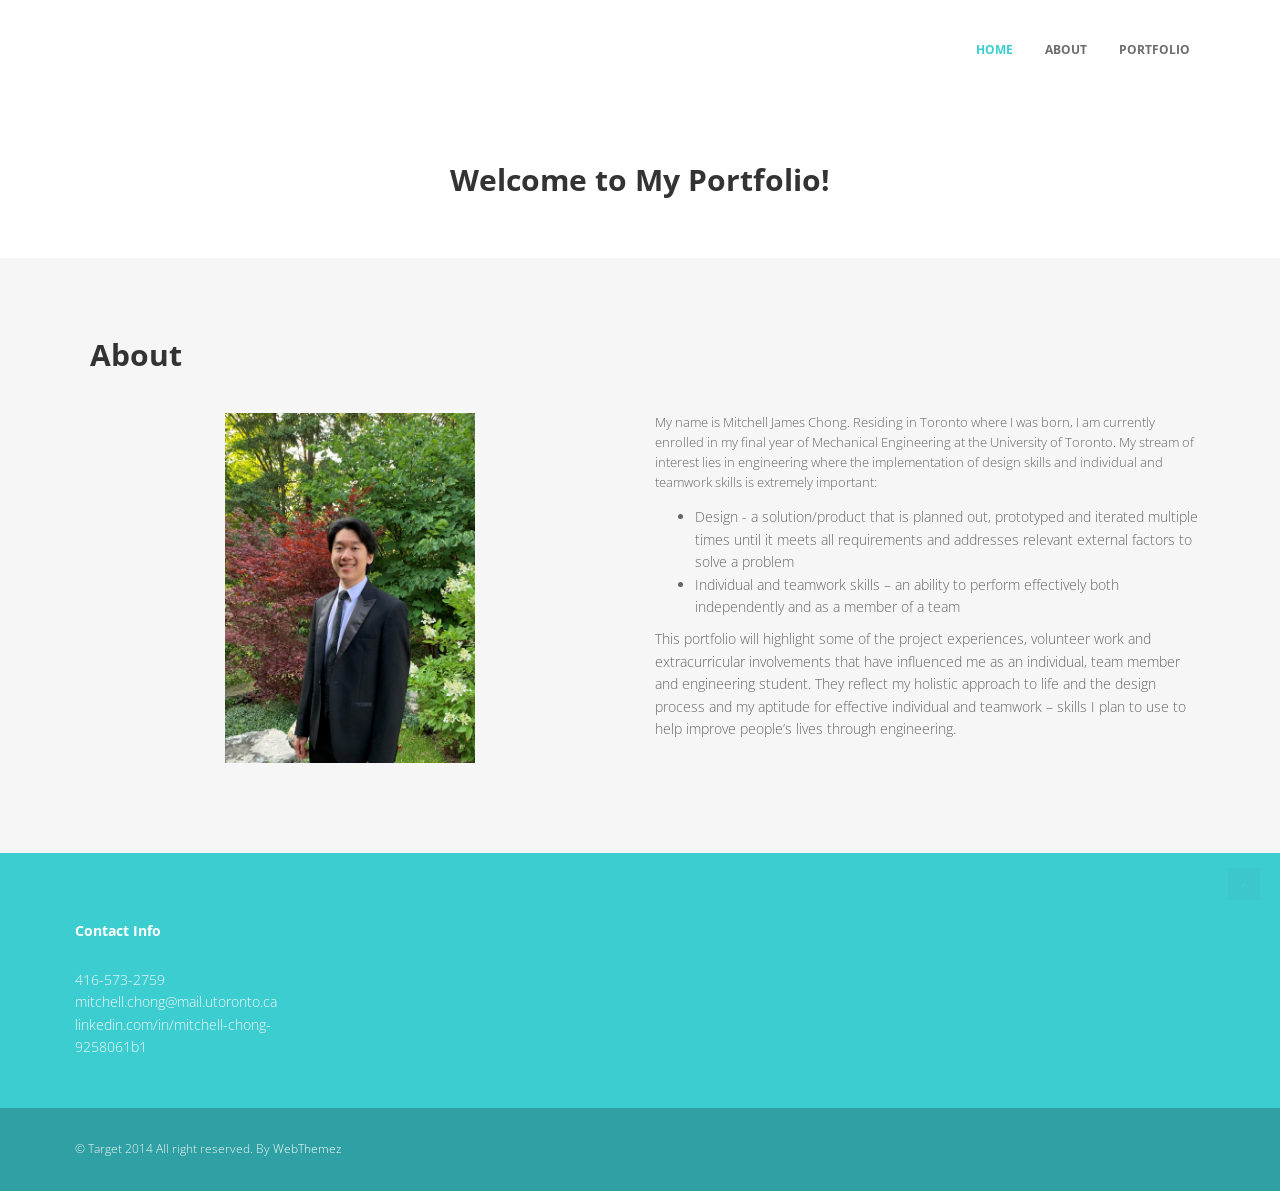
==== index.html @ 169c48dc "Update index.html" ====
<!DOCTYPE html>
<html lang="en">
<head>
<meta charset="utf-8">
<title> Engineering Portfolio | Mitchell Chong</title>
<meta name="viewport" content="width=device-width, initial-scale=1.0" />
<meta name="description" content="" />
<meta name="author" content="http://webthemez.com" />
<!-- css -->
<link href="css/bootstrap.min.css" rel="stylesheet" />
<link href="css/fancybox/jquery.fancybox.css" rel="stylesheet">
<link href="css/jcarousel.css" rel="stylesheet" />
<link href="css/flexslider.css" rel="stylesheet" />
<link href="js/owl-carousel/owl.carousel.css" rel="stylesheet">
<link href="css/style.css" rel="stylesheet" />
 
<!-- HTML5 shim, for IE6-8 support of HTML5 elements -->
<!--[if lt IE 9]>
      <script src="http://html5shim.googlecode.com/svn/trunk/html5.js"></script>
    <![endif]-->

</head>
<body>
<div id="wrapper">
	<!-- start header -->
		<header>
        <div class="navbar navbar-default navbar-static-top">
            <div class="container">
                <div class="navbar-header">
                    <button type="button" class="navbar-toggle" data-toggle="collapse" data-target=".navbar-collapse">
                        <span class="icon-bar"></span>
                        <span class="icon-bar"></span>
                        <span class="icon-bar"></span>
                    </button>
                </div>
                <div class="navbar-collapse collapse ">
                    <ul class="nav navbar-nav">
                        <li class="active"><a href="img/index.html">Home</a></li> 
						<li><a href="about.html">About</a></li>
                        <li><a href="portfolio.html">Portfolio</a></li>
                    </ul>
                </div>
            </div>
        </div>
	</header>
	<!-- end header -->
	<section id="featured">
 
	</section>
	<div class="content_white">
  <h2>Welcome to My Portfolio!</h2>
</div>

<div class="featured_content">

	<div class="container">
					
		<div class="about">
					<div class="col-md-12">	
						<h2>About</h2><br>
					</div>
							<div class="row"> 
							
									
								<div class="col-md-6">
										<center><img src="img/Portrait.jpg", alt="Portrait", style="width:250px;height:350px;"></center>
								</div>
									
								<div class="col-md-6">
									<div class="p-left">
										<p>
										My name is Mitchell James Chong. Residing in Toronto where I was born, I am currently enrolled in my final year of Mechanical Engineering at the University of Toronto.
										My stream of interest lies in engineering where the implementation of design skills and individual and teamwork skills is extremely important: 
										<ul>
											<li>Design - a solution/product that is planned out, prototyped and iterated multiple times until it meets all requirements and addresses relevant external factors to solve a problem </li>
											<li>Individual and teamwork skills – an ability to perform effectively both independently and as a member of a team</li>
										</ul> 
										This portfolio will highlight some of the project experiences, volunteer work and extracurricular involvements that have influenced me as an individual, team member and engineering student.
										They reflect my holistic approach to life and the design process and my aptitude for effective individual and teamwork – skills I plan to use to help improve people’s lives through engineering.
										</p>
									</div>
								</div>
							</div>
						
					  
						
		</div>
									
	</div>

	
</div>
	<footer>
	<div class="container">
		<div class="row">
			<div class="col-lg-3">
				<div class="widget">
					<p>
						<h5 class="widgetheading">Contact Info</h5>
						416-573-2759 <br>
						mitchell.chong@mail.utoronto.ca <br>
						linkedin.com/in/mitchell-chong-9258061b1 <br>
					</p>
				</div>
			</div>

		</div>
	</div>
	<div id="sub-footer">
		<div class="container">
			<div class="row">
				<div class="col-lg-6">
					<div class="copyright">
						<p>
							<span>&copy; Target 2014 All right reserved. By </span><a href="http://webthemez.com" target="_blank">WebThemez</a>
						</p>
					</div>
				</div>

			</div>
		</div>
	</div>
	</footer>
</div>
<a href="#" class="scrollup"><i class="fa fa-angle-up active"></i></a>
<!-- javascript
    ================================================== -->
<!-- Placed at the end of the document so the pages load faster -->
<script src="js/jquery.js"></script>
<script src="js/jquery.easing.1.3.js"></script>
<script src="js/bootstrap.min.js"></script>
<script src="js/jquery.fancybox.pack.js"></script>
<script src="js/jquery.fancybox-media.js"></script> 
<script src="js/portfolio/jquery.quicksand.js"></script>
<script src="js/portfolio/setting.js"></script>
<script src="js/jquery.flexslider.js"></script>
<script src="js/animate.js"></script>
<script src="js/custom.js"></script>
<script src="js/owl-carousel/owl.carousel.js"></script>
</body>
</html>
---- css/style.css ----
/*
Author URI: http://webthemez.com/
Note: 
Licence under Creative Commons Attribution 3.0 
Donate to remove the back-link (webthemez.com) in this web template 
-------------------------------------------------------*/

@import url('http://fonts.googleapis.com/css?family=Noto+Serif:400,400italic,700|Open+Sans:400,600,700'); 
@import url('font-awesome.css');  
@import url('animate.css');

body {
	font-family:'Open Sans', Arial, sans-serif;
	font-size:14px;
	font-weight:300;
	line-height:1.6em;
	color:#656565;
	p {margin:0;}
	ul {margin-top:0;}
}

a:active {
	outline:0;
}

.clear {
	clear:both;
}


h1,h2, h3, h4, h5, h6 {
	font-family:'Open Sans', Arial, sans-serif;
	font-weight:700;
	line-height:1.1em;
	color:#333;
	margin-bottom: 20px;
}
 
.container {
	padding:0px 20px 0px 20px;
	position:relative;
}



#wrapper{
	width:100%;
	margin:0;	
	padding:0;
}

.row,.row-fluid {
	margin-bottom:30px;
}

.row .row,.row-fluid .row-fluid{
	margin-bottom:30px;
}

.row.nomargin,.row-fluid.nomargin {
	margin-bottom:0;
}

img.img-polaroid {
	margin:0 0 20px 0;
}
.img-box {
	max-width:100%;
}
/*  Header
==================================== */
 
header .navbar {
    margin-bottom: 0;
}

.navbar-default {
    border: none;
}

.navbar-brand {
    color: #222;
	text-transform: uppercase;
    font-size: 24px;
    font-weight: 700;
    line-height: 1em;
	letter-spacing: -1px;
    margin-top: 20px;
    padding: 0 0 0 15px;
}
.navbar-default .navbar-brand{
color: #3CCDD1;
}

header .navbar-collapse  ul.navbar-nav {
    float: right;
    margin-right: 0;
}

header .navbar-default{
    background-color: #FFFFFF; 
}

header .nav li a:hover,
header .nav li a:focus,
header .nav li.active a,
header .nav li.active a:hover,
header .nav li a.dropdown-toggle:hover,
header .nav li a.dropdown-toggle:focus,
header .nav li.active ul.dropdown-menu li a:hover,
header .nav li.active ul.dropdown-menu li.active a{
    -webkit-transition: all .3s ease;
    -moz-transition: all .3s ease;
    -ms-transition: all .3s ease;
    -o-transition: all .3s ease;
    transition: all .3s ease;
}


header .navbar-default .navbar-nav > .open > a,
header .navbar-default .navbar-nav > .open > a:hover,
header .navbar-default .navbar-nav > .open > a:focus {
    -webkit-transition: all .3s ease;
    -moz-transition: all .3s ease;
    -ms-transition: all .3s ease;
    -o-transition: all .3s ease;
    transition: all .3s ease;
}


header .navbar {
    min-height: 70px; 
	padding:18px 0;
}

header .navbar-nav > li  {
    padding-bottom: 12px;
    padding-top: 12px;
}

header  .navbar-nav > li > a {
    padding-bottom: 6px;
    padding-top: 5px;
    margin-left: 2px;
    line-height: 30px;
	font-weight: 700;
    -webkit-transition: all .3s ease;
    -moz-transition: all .3s ease;
    -ms-transition: all .3s ease;
    -o-transition: all .3s ease;
    transition: all .3s ease;
}


.dropdown-menu li a:hover {
    color: #fff !important;
}

header .nav .caret {
    border-bottom-color: #f5f5f5;
    border-top-color: #f5f5f5;
}
.navbar-default .navbar-nav > .active > a,
.navbar-default .navbar-nav > .active > a:hover,
.navbar-default .navbar-nav > .active > a:focus {
  background-color: #fff;
}
.navbar-default .navbar-nav > .open > a,
.navbar-default .navbar-nav > .open > a:hover,
.navbar-default .navbar-nav > .open > a:focus {
  background-color:  #fff;
}	
	

.dropdown-menu  {
    box-shadow: none;
    border-radius: 0;
	border: none;
}

.dropdown-menu li:last-child  {
	padding-bottom: 0 !important;
	margin-bottom: 0;
}

header .nav li .dropdown-menu  {
   padding: 0;
}

header .nav li .dropdown-menu li a {
   line-height: 28px;
   padding: 3px 12px;
}

/* --- menu --- */

header .navigation {
	float:right;
}

header ul.nav li {
	border:none;
	margin:0;
}

header ul.nav li a {	
	font-size:12px;
	border:none;
	font-weight:700;
	text-transform:uppercase;
}

header ul.nav li ul li a {	
	font-size:12px;
	border:none;
	font-weight:300;
	text-transform:uppercase;
}


.navbar .nav > li > a {
  color: #6C6C6C;
  text-shadow: none;
  /* border: 1px solid rgba(255, 255, 255, 0) !important; */
}

.navbar .nav a:hover {
	background:none;
}

.navbar .nav > .active > a,.navbar .nav > .active > a:hover {
	background:none;
	font-weight:700;
}

.navbar .nav > .active > a:active,.navbar .nav > .active > a:focus {
	background:none;
	outline:0;
	font-weight:700;
}

.navbar .nav li .dropdown-menu {
	z-index:2000;
}

header ul.nav li ul {
	margin-top:1px;
}
header ul.nav li ul li ul {
	margin:1px 0 0 1px;
}
.dropdown-menu .dropdown i {
	position:absolute;
	right:0;
	margin-top:3px;
	padding-left:20px;
}

.navbar .nav > li > .dropdown-menu:before {
  display: inline-block;
  border-right: none;
  border-bottom: none;
  border-left: none;
  border-bottom-color: none;
  content:none;
}
.navbar-default .navbar-nav>.active>a, .navbar-default .navbar-nav>.active>a:hover, .navbar-default .navbar-nav>.active>a:focus {
color: #3CCDD1;  
/* background: #52C2AD; */
/* border: 1px solid #3AA994 !important; */
}


ul.nav li.dropdown a {
	z-index:1000;
	display:block;
}

 select.selectmenu {
	display:none;
}
.pageTitle{
color: #fff;
margin: 30px 0 3px;
display: inline-block;
}
 
#featured{
	width: 100%;
	background:#000;
	position:relative;
	margin:0;
	padding:0;
}

/*  Sliders
==================================== */
/* --- flexslider --- */

#featured .flexslider {
	padding:0;  
	background: #10264d; 
	position: relative; 
	/* zoom: 52; */
}
#featured .flexslider:after {
content:'';
background: rgba(17, 218, 180, 0.67);
position:absolute;
top:0px;
z-index:6;
width:100%;
height:100%;
}
.flex-direction-nav .flex-prev{
left:0px; 
}
.flex-direction-nav .flex-next{ 
right:0px;
}
.flex-caption {zoom: 1;
bottom: 35px; background-color: transparent; color: #fff; margin: 0; padding: 25px 25px 25px 30px; position: absolute; left: 10%; right:0px; }
.flex-caption h3 {color: #FFFFFF; letter-spacing: 1px; margin-bottom: 8px; text-transform: uppercase;font-size: 36px;}
.flex-caption p {margin: 0 0 15px;}
.skill-home{
margin-bottom:50px;
}
.c1{
border: #ed5441 1px solid;
background:#ed5441;
}
.c2{
border: #24c4db 1px solid;
background:#24c4db;
}
.c3{
border: #3CCDD1 1px solid;
background:#3CCDD1;
}
.c4{
border: #609cec 1px solid;
background:#609cec;
}
.skill-home .icons {
padding: 30px 0 0 0;
width: 100px;
height: 100px;
color: #fff;
font-size: 42px;
font-size: 42px; 
text-align: center;
-ms-border-radius: 50%;
-moz-border-radius: 50%;
-webkit-border-radius: 50%;
border-radius: 50%;
display: inline-table;
}
.skill-home h2 {
padding-top: 20px;
font-size: 36px;
font-weight: 700;
} 
.testimonial-solid {
padding: 50px 0 60px 0;
margin: 0 0 0 0;
/* background:#2FADDE; */
text-align: center;
}
.testi-icon-area {
text-align: center;
position: absolute;
top: -84px;
margin: 0 auto; 
width: 100%;
}
.testi-icon-area .quote {
padding: 15px 0 0 0;
margin: 0 0 0 0;
background: #ffffff;
text-align: center;
color: #3CCDD1;
display: inline-table;
width: 70px;
height: 70px;
-ms-border-radius: 50%;
-moz-border-radius: 50%;
-webkit-border-radius: 50%;
border-radius: 50%;
font-size: 42px; 
border: 1px solid #3CCDD1;
}

.testi-icon-area .carousel-inner { 
margin: 20px 0;
}
.carousel-indicators {
bottom: -30px;
}
/* Testimonial
----------------------------------*/
.testimonial-area {
padding: 0 0 0 0;
margin:0;
background: url(../img/low-poly01.jpg) fixed center center;
background-size: cover;
-webkit-background-size: cover;
-moz-background-size: cover;
-ms-background-size: cover;
}
.testimonial-solid p {
color: #202020;
font-size: 16px;
line-height: 30px;
font-style: italic;
} 
section.callaction {
	background:#fff;
	padding:50px 0 0 0;
}



/* Content
==================================== */

#content {
	position:relative;
	background:#fff;
	padding:50px 0 0px 0;
}

#content img {
	max-width:100%;
	height:auto;
}
 
.cta-text {
	text-align: center;
	margin-top:10px;
}


.big-cta .cta {
	margin-top:10px;
}
 
.box {
	width: 100%;
}
.box-gray  {
	background: #f8f8f8;
	padding: 20px 20px 30px;
}
.box-gray  h4,.box-gray  i {
	margin-bottom: 20px;
}
.box-bottom {
	padding: 20px 0;
	text-align: center;
}
.box-bottom a {
	color: #fff;
	font-weight: 700;
}
.box-bottom a:hover {
	color: #eee;
	text-decoration: none;
}


/* Bottom
==================================== */

#bottom {
	background:#fcfcfc;
	padding:50px 0 0;

}
/* twitter */
#twitter-wrapper {
    text-align: center;
    width: 70%;
    margin: 0 auto;
}
#twitter em {
    font-style: normal;
    font-size: 13px;
}

#twitter em.twitterTime a {
	font-weight:600;
}

#twitter ul {
    padding: 0;
	list-style:none;
}
#twitter ul li {
    font-size: 20px;
    line-height: 1.6em;
    font-weight: 300;
    margin-bottom: 20px;
    position: relative;
    word-break: break-word;
}


/* page headline
==================================== */

#inner-headline{
	background: #3CCDD1;
	position:relative;
	margin:0;
	padding:0;
	color: #FFFFFF;
}


#inner-headline .inner-heading h2 {
	color:#fff;
	margin:20px 0 0 0;
}

/* --- breadcrumbs --- */
#inner-headline ul.breadcrumb {
	margin:30px 0 0;
	float:left;
}

#inner-headline ul.breadcrumb li {
	margin-bottom:0;
	padding-bottom:0;
}
#inner-headline ul.breadcrumb li {
	font-size:13px;
	color:#fff;
}

#inner-headline ul.breadcrumb li i{
	color:#dedede;
}

#inner-headline ul.breadcrumb li a {
	color:#fff;
}

ul.breadcrumb li a:hover {
	text-decoration:none;
}

/* Feature
============================ */
.content_white {
text-align: center;
padding: 3em 0;
}
.content_white {
text-align: center;
padding: 3em 0;
}
.featured_content {
background: #f6f6f6;
width:100%;
padding:60px 0;
}
.feature_grid1 .fa{
color: #6E6E6E;
border: 1px solid #0A6352;
border-radius: 50%;
width: 85px;
height: 85px;
background: rgb(255, 255, 255);
padding-top: 22px;
}
.featured_content h3 a{
font-size: 1.1em;
color: #555;
text-decoration: none;
}
.featured_content p {
color: #666;
font-size: 0.95em;
line-height: 1.5em;
margin-bottom: 1em;
}

.feature_btn {
display: inline-block;
padding: 6px 20px;
font-size: 1em;
cursor: pointer;
border: 1px solid #E6E6E6;
background: #37907F;
color: #FFF;
font-weight: 500;
text-decoration: none;
outline: none;
margin-top: 10px;
/* border-radius: 5px; */
}
/* Forms
============================= */

/* --- contact form  ---- */
form#contactform input[type="text"] {
  width: 100%;
  border: 1px solid #f5f5f5;
  min-height: 40px;
  padding-left:20px;
  font-size:13px;
  padding-right:20px;
  -webkit-box-sizing: border-box;
     -moz-box-sizing: border-box;
          box-sizing: border-box;

}

form#contactform textarea {
border: 1px solid #f5f5f5;
  width: 100%;
  padding-left:20px;
  padding-top:10px;
  font-size:13px;
  padding-right:20px;
  -webkit-box-sizing: border-box;
     -moz-box-sizing: border-box;
          box-sizing: border-box;

}

form#contactform .validation {
	font-size:11px;
}

#sendmessage {
	border:1px solid #e6e6e6;
	background:#f6f6f6;
	display:none;
	text-align:center;
	padding:15px 12px 15px 65px;
	margin:10px 0;
	font-weight:600;
	margin-bottom:30px;

}

#sendmessage.show,.show  {
	display:block;
}
 
form#commentform input[type="text"] {
  width: 100%;
  min-height: 40px;
  padding-left:20px;
  font-size:13px;
  padding-right:20px;
  -webkit-box-sizing: border-box;
     -moz-box-sizing: border-box;
          box-sizing: border-box;
	-webkit-border-radius: 2px 2px 2px 2px;
		-moz-border-radius: 2px 2px 2px 2px;
			border-radius: 2px 2px 2px 2px;

}

form#commentform textarea {
  width: 100%;
  padding-left:20px;
  padding-top:10px;
  font-size:13px;
  padding-right:20px;
  -webkit-box-sizing: border-box;
     -moz-box-sizing: border-box;
          box-sizing: border-box;
	-webkit-border-radius: 2px 2px 2px 2px;
		-moz-border-radius: 2px 2px 2px 2px;
			border-radius: 2px 2px 2px 2px;
}


/* --- search form --- */
.search{
	float:right;
	margin:35px 0 0;
	padding-bottom:0;
}

#inner-headline form.input-append {
	margin:0;
	padding:0;
}



/*  Portfolio
================================ */

.work-nav #filters {
	margin: 0;
	padding: 0;
	list-style: none;
}

.work-nav #filters li {
	margin: 0 10px 30px 0;
	padding: 0;
	float:left;
}

.work-nav #filters li a {
	color: #7F8289;
	font-size: 16px;
	display: block;	
}

.work-nav #filters li a:hover {

}

.work-nav #filters li a.selected {
	color: #DE5E60;
}

#thumbs {
	margin: 0;
	padding: 0;	
}

#thumbs li {
	list-style-type: none;
}

.item-thumbs {
	position: relative;
	overflow: hidden;
	margin-bottom: 30px;
	cursor: pointer;
}

.item-thumbs a + img {
	width: 100%;	
}

.item-thumbs .hover-wrap {
	position: absolute;
	display: block;
	width: 100%;
	height: 100%;
	
	opacity: 0;
	filter: alpha(opacity=0);
	
	-webkit-transition: all 450ms ease-out 0s;	
	   -moz-transition: all 450ms ease-out 0s;
		 -o-transition: all 450ms ease-out 0s;
		    transition: all 450ms ease-out 0s;
		  
	-webkit-transform: rotateY(180deg) scale(0.5,0.5);
	   -moz-transform: rotateY(180deg) scale(0.5,0.5);
		-ms-transform: rotateY(180deg) scale(0.5,0.5);
		 -o-transform: rotateY(180deg) scale(0.5,0.5);
			transform: rotateY(180deg) scale(0.5,0.5);	
}

.item-thumbs:hover .hover-wrap,
.item-thumbs.active .hover-wrap {
	opacity: 1;
	filter: alpha(opacity=100);
	
	-webkit-transform: rotateY(0deg) scale(1,1);
	   -moz-transform: rotateY(0deg) scale(1,1);
		-ms-transform: rotateY(0deg) scale(1,1);
		 -o-transform: rotateY(0deg) scale(1,1);
		    transform: rotateY(0deg) scale(1,1);
}

.item-thumbs .hover-wrap .overlay-img {
	position: absolute;
	width: 90%;
height: 100%;
opacity: 0.80;
filter: alpha(opacity=80);
background: #3CCDD1;
}

.item-thumbs .hover-wrap .overlay-img-thumb {
	position: absolute;
	border-radius: 60px;
	top: 50%;
	left: 45%;
	margin: -16px 0 0 -16px;
	color: #fff;
	font-size: 32px;
	line-height: 1em;	
	opacity: 1;
	filter: alpha(opacity=100);
}
 
ul.portfolio-categ{
	margin:10px 0 30px 0;
	padding:0;
	float:left;
	list-style:none;
}

ul.portfolio-categ li{
margin: 0; 
float: left;
list-style: none;
font-size: 13px;
font-weight: 600;
border: 1px solid #D5D5D5;
margin-right: 15px;
}

ul.portfolio-categ li a{
	display:block;
	padding: 8px 20px;
	color:#353535;
}
ul.portfolio-categ li.active{

border: 1px solid #3CCDD1;
}
ul.portfolio-categ li.active a:hover, ul.portfolio-categ li a:hover,ul.portfolio-categ li a:focus,ul.portfolio-categ li a:active {
	text-decoration:none;
	outline:0; 
}
  #accordion-alt3 .panel-heading h4 {
font-size: 13px;
line-height: 28px;
}
.panel .panel-heading h4 {
font-weight: 400;
}
.panel-title {
margin-top: 0;
margin-bottom: 0;
font-size: 15px;
color: inherit;
}
.panel-group .panel {
margin-bottom: 0;
border-radius: 2px;
}
.panel {
margin-bottom: 18px;
background-color: #F4F4F4;
border: 1px solid transparent;
border-radius: 2px;
-webkit-box-shadow: 0 1px 1px rgba(0,0,0,0.05);
box-shadow: 0 1px 1px rgba(0,0,0,0.05);
}
#accordion-alt3 .panel-heading h4 a i {
font-size: 16px;
line-height: 18px;
width: 18px;
height: 18px;
margin-right: 5px;
color: #046E5A;
text-align: center;
/* border-radius: 50%; */
margin-left: 6px;
/* background: #046E5A; */
font-weight: bold;
}  
.progress.pb-sm {
height: 6px!important;
}
.progress {
box-shadow: inset 0 0 2px rgba(0,0,0,.1);
}
.progress {
overflow: hidden;
height: 18px;
margin-bottom: 18px;
background-color: #f5f5f5;
border-radius: 2px;
-webkit-box-shadow: inset 0 1px 2px rgba(0,0,0,0.1);
box-shadow: inset 0 1px 2px rgba(0,0,0,0.1);
}
.progress .progress-bar.progress-bar-red {
background: #ed5441;
} 
.progress .progress-bar.progress-bar-green {
background: #51d466;
}
.progress .progress-bar.progress-bar-lblue {
background: #32c8de;
}
/* --- portfolio detail --- */
.top-wrapper {
	margin-bottom:20px;
}
.info-blocks {
margin-bottom: 15px;
}
.info-blocks i.icon-info-blocks {
float: left;
color: #777;
font-size: 30px;
min-width: 50px;
margin-top: 10px;
text-align: center;
}
.info-blocks .info-blocks-in {
padding: 0 10px;
overflow: hidden;
}
.info-blocks .info-blocks-in h3 {
color: #555;
font-size: 20px;
line-height: 28px;
margin:0px;
}
.info-blocks .info-blocks-in p {
font-size: 12px;
}
  
blockquote {
	font-size:16px;
	font-weight:400;
	font-family:'Noto Serif', serif;
	font-style:italic;
	padding-left:0;
	color:#a2a2a2;
	line-height:1.6em;
	border:none;
}

blockquote cite 							{ display:block; font-size:12px; color:#666; margin-top:10px; }
blockquote cite:before 					{ content:"\2014 \0020"; }
blockquote cite a,
blockquote cite a:visited,
blockquote cite a:visited 				{ color:#555; }

/* --- pullquotes --- */

.pullquote-left {
	display:block;
	color:#a2a2a2;
	font-family:'Noto Serif', serif;
	font-size:14px;
	line-height:1.6em;
	padding-left:20px;
}

.pullquote-right {
	display:block;
	color:#a2a2a2;
	font-family:'Noto Serif', serif;
	font-size:14px;
	line-height:1.6em;
	padding-right:20px;
}

/* --- button --- */
.btn{text-align: center;
background: #14987F;
color: #fff;
border-radius: 0;border: 0;}
.btn-theme {
	color: #fff;
}
.btn-theme:hover {
	color: #eee;
}

/* --- list style --- */

ul.general {
	list-style:none;
	margin-left:0;
}

ul.link-list{
	margin:0;
	padding:0;
	list-style:none;
}

ul.link-list li{
	margin:0;
	padding:2px 0 2px 0;
	list-style:none;
}
footer{
background: #3CCDD1;
}
footer ul.link-list li a{
	color:#fff;
}
footer ul.link-list li a:hover {
	color:#eee;
}
/* --- Heading style --- */

h4.heading {
	font-weight:700;
}

.heading { margin-bottom: 30px; }

.heading {
	position: relative;
	
}


.widgetheading {
	width:100%;
	padding:10px 0px 10px 0px;
}

#bottom .widgetheading {
	position: relative;
	border-bottom: #e6e6e6 1px solid;
	padding-bottom: 9px;
}

aside .widgetheading {
	position: relative;
	border-bottom: #e9e9e9 1px solid;
	padding-bottom: 9px;
}

footer .widgetheading {
	position: relative;
}

footer .widget .social-network {
	position:relative;
}


#bottom .widget .widgetheading span, aside .widget .widgetheading span, footer .widget .widgetheading span {	
	position: absolute;
	width: 60px;
	height: 1px;
	bottom: -1px;
	right:0;

}
.box-area{
border: 1px solid #E7E7E7;
padding:0 15px;
padding-top: 41px;
margin-top: -42px;
}
/* --- Map --- */
.map{
	position:relative;
	margin-top:-50px;
	margin-bottom:40px;
}

.map iframe{
	width:100%;
	height:450px;
	border:none;
}

.map-grid iframe{
	width:100%;
	height:350px;
	border:none;
	margin:0 0 -5px 0;
	padding:0;
}

 
ul.team-detail{
	margin:-10px 0 0 0;
	padding:0;
	list-style:none;
}

ul.team-detail li{
	border-bottom:1px dotted #e9e9e9;
	margin:0 0 15px 0;
	padding:0 0 15px 0;
	list-style:none;
}

ul.team-detail li label {
	font-size:13px;
}

ul.team-detail li h4, ul.team-detail li label{
	margin-bottom:0;
}

ul.team-detail li ul.social-network {
	border:none;
	margin:0;
	padding:0;
}

ul.team-detail li ul.social-network li {
	border:none;	
	margin:0;
}
ul.team-detail li ul.social-network li i {
	margin:0;
}

 
.pricing-title{
	background:#fff;
	text-align:center;
	padding:10px 0 10px 0;
}

.pricing-title h3{
	font-weight:600;
	margin-bottom:0;
}

.pricing-offer{
	background: #fcfcfc;
	text-align: center;
	padding:40px 0 40px 0;
	font-size:18px;
	border-top:1px solid #e6e6e6;
	border-bottom:1px solid #e6e6e6;
}

.pricing-box.activeItem .pricing-offer{
	color:#fff;
}

.pricing-offer strong{
	font-size:78px;
	line-height:89px;
}

.pricing-offer sup{
	font-size:28px;
}

.pricing-container{
	background: #fff;
	text-align:center;
	font-size:14px;
}

.pricing-container strong{
color:#353535;
}

.pricing-container ul{
	list-style:none;
	padding:0;
	margin:0;
}

.pricing-container ul li{
	border-bottom: 1px solid #CFCFCF;
list-style: none;
padding: 15px 0 15px 0;
margin: 0 0 0 0;
color: #222;
}

.pricing-action{
	margin:0;
	background: #fcfcfc;
	text-align:center;
	padding:20px 0 30px 0;
}

.pricing-wrapp{
	margin:0 auto;
	width:100%;
	background:#fd0000;
}
 .pricing-box-item {
border: 1px solid #e6e6e6;
	background:#fcfcfc;
	position:relative;
	margin:0 0 20px 0;
	padding:0;
  -webkit-box-shadow: 0 2px 0 rgba(0,0,0,0.03);
  -moz-box-shadow: 0 2px 0 rgba(0,0,0,0.03);
  box-shadow: 0 2px 0 rgba(0,0,0,0.03);
  -webkit-box-sizing: border-box;
  -moz-box-sizing: border-box;
  box-sizing: border-box;
}

.pricing-box-item .pricing-heading {
	background: #fcfcfc;
	text-align: center;
	padding:0px 0 0px 0;
	display:block;
}
.pricing-box-item.activeItem .pricing-heading {
	background: #fcfcfc;
	text-align: center;
	padding:0px 0 1px 0;
	border-bottom:none;
	display:block;
	color:#fff;
}
.pricing-box-item.activeItem .pricing-heading h3 {
	 
}

.pricing-box-item .pricing-heading h3 strong {
	font-size:28px;
	font-weight:700;
	letter-spacing:-1px;
}
.pricing-box-item .pricing-heading h3 {
	font-size:32px;
	font-weight:300;
	letter-spacing:-1px;
}

.pricing-box-item .pricing-terms {
	text-align: center;
	background: #0E987E;
	display: block;
	overflow: hidden;
	padding: 11px 0 5px; 
}

.pricing-box-item .pricing-terms  h6 {
	font-style:italic;
	margin-top:10px;
	color:#fff;
	font-size:17px;
	font-family:'Noto Serif', serif;
}

.pricing-box-item .icon .price-circled {
    margin: 10px 10px 10px 0;
    display: inline-block !important;
    text-align: center !important;
    color: #fff;
    width: 68px;
    height: 68px;
	padding:12px;
    font-size: 16px;
	font-weight:700;
    line-height: 68px;
    text-shadow:none;
    cursor: pointer;
    background-color: #888;
    border-radius: 64px;
    -moz-border-radius: 64px;
    -webkit-border-radius: 64px;
}

.pricing-box-item  .pricing-action{
	margin:0;
	text-align:center;
	padding:30px 0 30px 0;
}
 
/* ===== Widgets ===== */

/* --- flickr --- */
.widget .flickr_badge {
	width:100%;
}
.widget .flickr_badge img { margin: 0 9px 20px 0; }

footer .widget .flickr_badge {
    width: 100%;
}
footer .widget .flickr_badge img {
    margin: 0 9px 20px 0;
}

.flickr_badge img {
    width: 50px;
    height: 50px;
    float: left;
	margin: 0 9px 20px 0;
}
 
/* --- Recent post widget --- */

.recent-post{
	margin:20px 0 0 0;
	padding:0;
	line-height:18px;
}

.recent-post h5 a:hover {
	text-decoration:none;
}

.recent-post .text h5 a {
	color:#353535;
}

  
footer{
	padding:50px 0 0 0;
	color:#f8f8f8;
}

footer a {
	color:#fff;
}

footer a:hover {
	color:#eee;
}

footer h1, footer h2, footer h3, footer h4, footer h5, footer h6{
	color:#fff;
}

footer address {
	line-height:1.6em;
}

footer h5 a:hover, footer a:hover {
	text-decoration:none;
}

ul.social-network {
	list-style:none;
	margin:0;
}

ul.social-network li {
	display:inline;
	margin: 0 5px;
}

#sub-footer{
	text-shadow:none;
	color:#f5f5f5;
	padding:0;
	padding-top:30px;
	margin:20px 0 0 0;
	background: #2FA0A3;
}

#sub-footer p{
	margin:0;
	padding:0;
}

#sub-footer span{
	color:#f5f5f5;
}

.copyright {
	text-align:left;
	font-size:12px;
}

#sub-footer ul.social-network {
	float:right;
}

  

/* scroll to top */
.scrollup{
    position:fixed;
	width:32px;
	height:32px;
    bottom:0px;
    right:20px;
	background: #222;
	
}

a.scrollup {
	outline:0;
	text-align: center;
}

a.scrollup:hover,a.scrollup:active,a.scrollup:focus {
	opacity:1;
	text-decoration:none;
}
a.scrollup i {
	margin-top: 10px;
	color: #fff;
}
a.scrollup i:hover {
	text-decoration:none;
}



 
.absolute{
	position:absolute;
}

.relative{
	position:relative;
}

.aligncenter{
	text-align:center;
}

.aligncenter span{
	margin-left:0;
}

.floatright {
	float:right;
}

.floatleft {
	float:left;
}

.floatnone {
	float:none;
}

.aligncenter {
	text-align:center;
}
 
img.pull-left, .align-left{
	float:left;
	margin:0 15px 15px 0;
}

.widget img.pull-left {
	float:left;
	margin:0 15px 15px 0;
}

img.pull-right, .align-right {
	float:right;
	margin:0 0 15px 15px;
}

article img.pull-left, article .align-left{
	float:left;
	margin:5px 15px 15px 0;
}

article img.pull-right, article .align-right{
	float:right;
	margin:5px 0 15px 15px;
}
 ============================= */

.clear-marginbot{
	margin-bottom:0;
}

.marginbot10{
	margin-bottom:10px;
}
.marginbot20{
	margin-bottom:20px;
}
.marginbot30{
	margin-bottom:30px;
}
.marginbot40{
	margin-bottom:40px;
}

.clear-margintop{
	margin-top:0;
}

.margintop10{
	margin-top:10px;
}

.margintop20{
	margin-top:20px;
}

.margintop30{
	margin-top:30px;
}

.margintop40{
	margin-top:40px;
}
a.feature_btn:hover {
    color: #fff;
    text-decoration: none;
}
.btn-default:hover, .btn-default:focus, .btn-default:active, .btn-default.active, .open .dropdown-toggle.btn-default {
color: #FFF;
background-color: #12B293;
}
.txtContent p{
color:#000;
}
/*  Media queries 
============================= */

@media (min-width: 768px) and (max-width: 979px) {

	a.detail{
		background:none;
		width:100%;
	}


	
	footer .widget form  input#appendedInputButton {
		  display: block;
		  width: 91%;
		  -webkit-border-radius: 4px 4px 4px 4px;
			 -moz-border-radius: 4px 4px 4px 4px;
				  border-radius: 4px 4px 4px 4px;
	}
	
	footer .widget form  .input-append .btn {
		  display: block;
		  width: 100%;
		  padding-right: 0;
		  padding-left: 0;
		  -webkit-box-sizing: border-box;
			 -moz-box-sizing: border-box;
				  box-sizing: border-box;
				  margin-top:10px;
	}

	ul.related-folio li{
		width:156px;
		margin:0 20px 0 0;
	}	
}

@media (max-width: 767px) {

  body {
    padding-right: 0;
    padding-left: 0;
  }
	.navbar-brand {
		margin-top: 10px;
		border-bottom: none;
	}
	.navbar-header {
		margin-top: 20px;
		border-bottom: none;
	}
	
	.navbar-nav {
		border-top: none;
		float: none;
		width: 100%;
	}
.navbar .nav > .active > a, .navbar .nav > .active > a:hover {
background: none;
font-weight: 700;
color: #1B1B1B;
}
	header .navbar-nav > li {
padding-bottom: 13px;
padding-top: 12px;
}
	header .nav li .dropdown-menu  {
		margin-top: 0;
	}

	.dropdown-menu {
	  position: absolute;
	  top: 0;
	  left: 40px;
	  z-index: 1000;
	  display: none;
	  float: left;
	  min-width: 160px;
	  padding: 5px 0;
	  margin: 2px 0 0;
	  font-size: 13px;
	  list-style: none;
	  background-color: #fff;
	  background-clip: padding-box;
	  border: 1px solid #f5f5f5;
	  border: 1px solid rgba(0, 0, 0, .15);
	  border-radius: 0;
	  -webkit-box-shadow: 0 6px 12px rgba(0, 0, 0, .175);
			  box-shadow: 0 6px 12px rgba(0, 0, 0, .175);
	}
	

	
	.navbar-collapse.collapse  {
		border: none;
		overflow: hidden;
	}

	
	.box {
		border-bottom:1px solid #e9e9e9;
		padding-bottom:20px;
	}

	#featured .flexslider .slide-caption {
		width: 90%; 
		padding: 2%; 
		position: absolute; 
		left: 0; 
		bottom: -40px; 
	}


	#inner-headline .breadcrumb {
		float:left;
		clear:both;
		width:100%;
	}

	.breadcrumb > li {
		font-size:13px;
	}

	
	ul.portfolio li article a i.icon-48{
		width:20px;
		height:20px;
		font-size:16px;
		line-height:20px;
	}


	.left-sidebar{
		border-right:none;
		padding:0 0 0 0;
		border-bottom: 1px dotted #e6e6e6;
		padding-bottom:10px;
		margin-bottom:40px;
	}
	
	.right-sidebar{
		margin-top:30px;
		border-left:none;
		padding:0 0 0 0;
	}
	
	footer .col-lg-1, footer .col-lg-2, footer .col-lg-3, footer .col-lg-4, footer .col-lg-5, footer .col-lg-6, 
	footer .col-lg-7, footer .col-lg-8, footer .col-lg-9, footer .col-lg-10, footer .col-lg-11, footer .col-lg-12{
		margin-bottom: 10px;
		margin-top: 10px
	}

	#sub-footer ul.social-network {
		float:left;
	}
	

	
  [class*="span"] {
		margin-bottom:20px;
  }

}

@media (max-width: 480px) {
	.bottom-article a.pull-right {
		float:left;
		margin-top:20px;
	}


	.search{
		float:left;
	}

	.flexslider .flex-caption {
		display:none;
	}


	.cta-text {
		margin:0 auto;
		text-align:center;	
	}
	
	ul.portfolio li article a i{
		width:20px;
		height:20px;
		font-size:14px;
	}


}
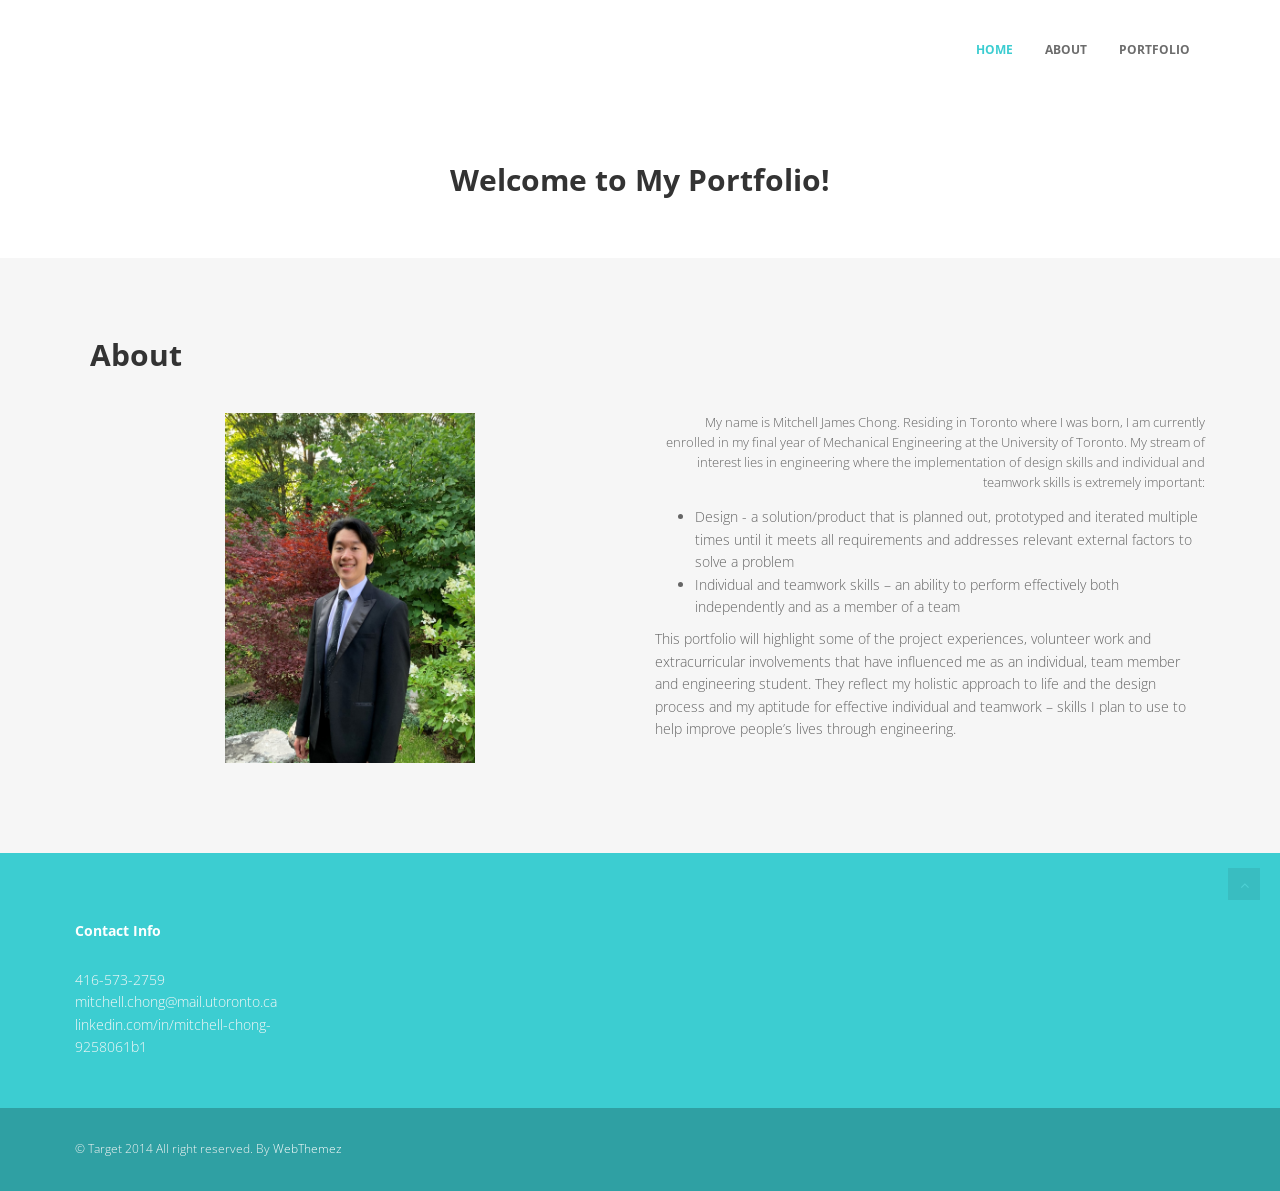
==== commit 0a3c60d6: "Update index.html" ====
--- a/index.html
+++ b/index.html
@@ -67,8 +67,7 @@
 								</div>
 									
 								<div class="col-md-6">
-									<div class="p-left">
-										<p>
+										<p style="text-align: right">
 										My name is Mitchell James Chong. Residing in Toronto where I was born, I am currently enrolled in my final year of Mechanical Engineering at the University of Toronto.
 										My stream of interest lies in engineering where the implementation of design skills and individual and teamwork skills is extremely important: 
 										<ul>
@@ -78,7 +77,7 @@
 										This portfolio will highlight some of the project experiences, volunteer work and extracurricular involvements that have influenced me as an individual, team member and engineering student.
 										They reflect my holistic approach to life and the design process and my aptitude for effective individual and teamwork – skills I plan to use to help improve people’s lives through engineering.
 										</p>
-									</div>
+
 								</div>
 							</div>
 						
--- a/css/style.css
+++ b/css/style.css
@@ -17,6 +17,10 @@
 	color:#656565;
 	p {margin:0;}
 	ul {margin-top:0;}
+}
+
+.p-left{
+	text-align:left;
 }
 
 a:active {
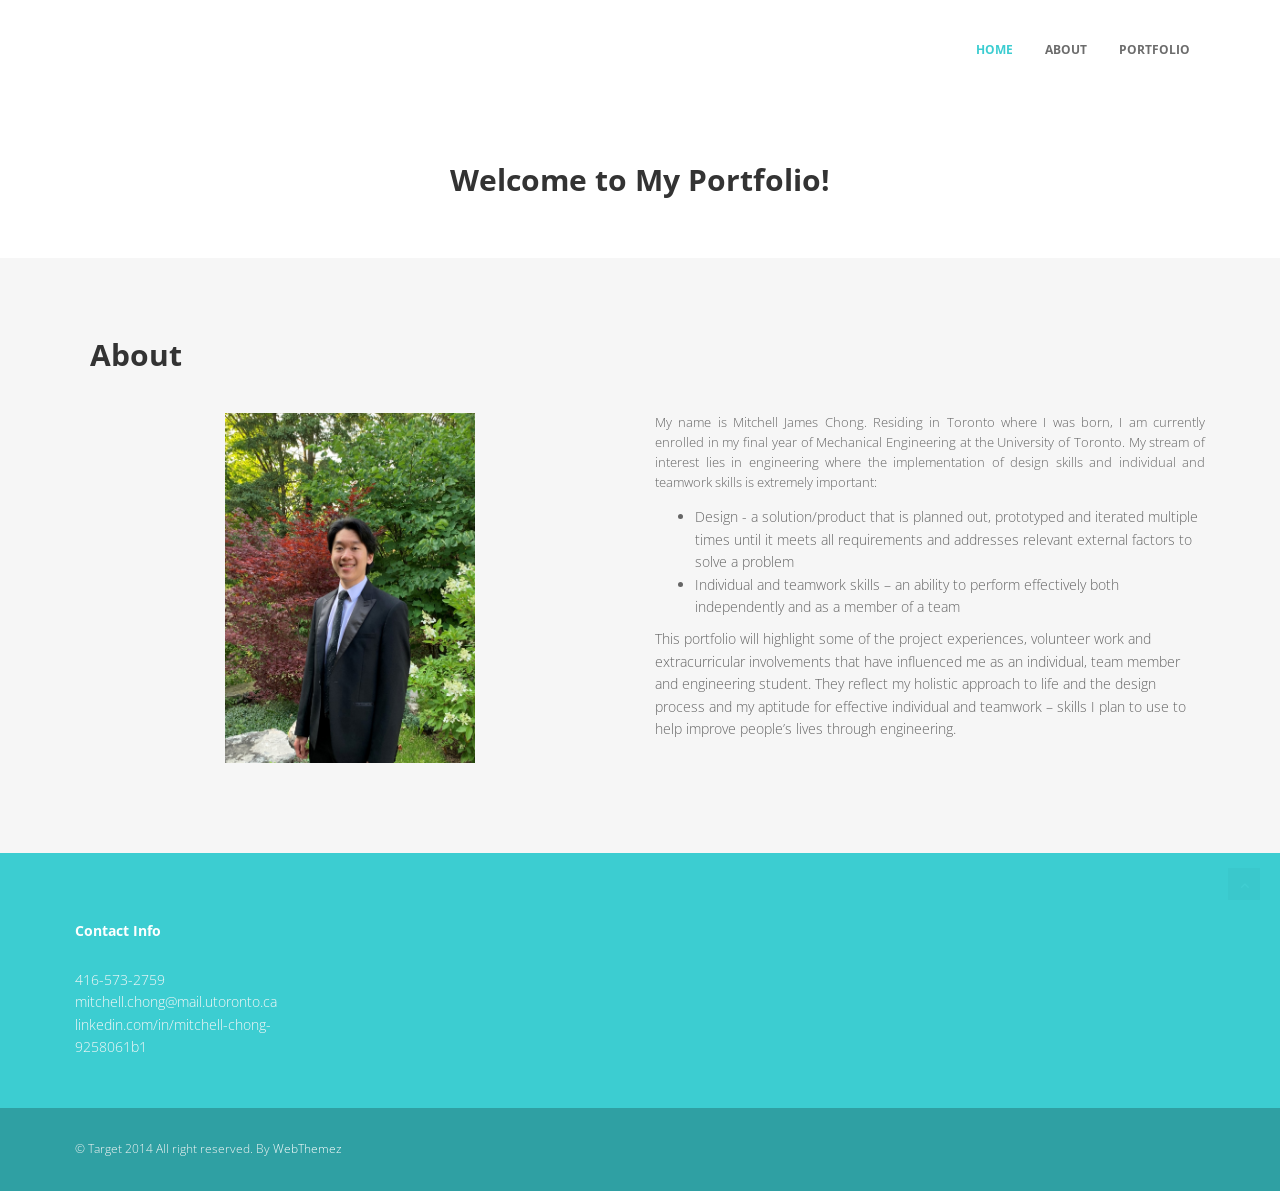
==== commit 8074c91b: "Update index.html" ====
--- a/index.html
+++ b/index.html
@@ -67,7 +67,7 @@
 								</div>
 									
 								<div class="col-md-6">
-										<p style="text-align: right">
+										<p style="text-align: justify">
 										My name is Mitchell James Chong. Residing in Toronto where I was born, I am currently enrolled in my final year of Mechanical Engineering at the University of Toronto.
 										My stream of interest lies in engineering where the implementation of design skills and individual and teamwork skills is extremely important: 
 										<ul>
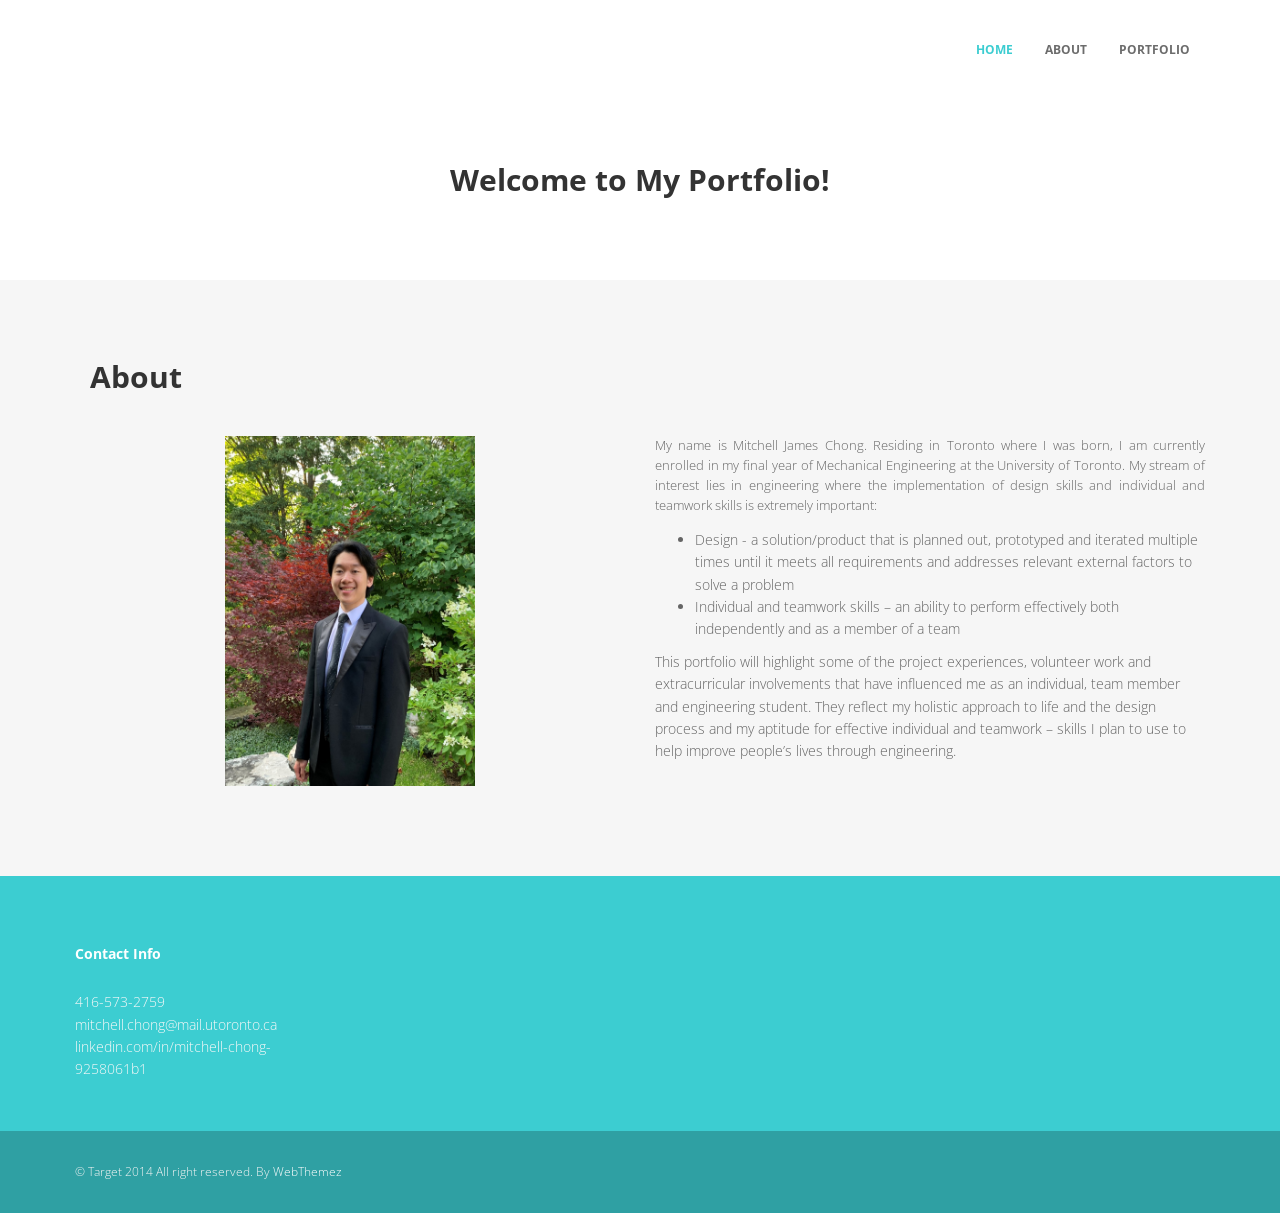
==== commit f9a07b77: "Update index.html" ====
--- a/index.html
+++ b/index.html
@@ -44,11 +44,9 @@
         </div>
 	</header>
 	<!-- end header -->
-	<section id="featured">
- 
-	</section>
-	<div class="content_white">
-  <h2>Welcome to My Portfolio!</h2>
+
+<div class="content_white">
+  <h2>Welcome to My Portfolio!</h2><br>
 </div>
 
 <div class="featured_content">
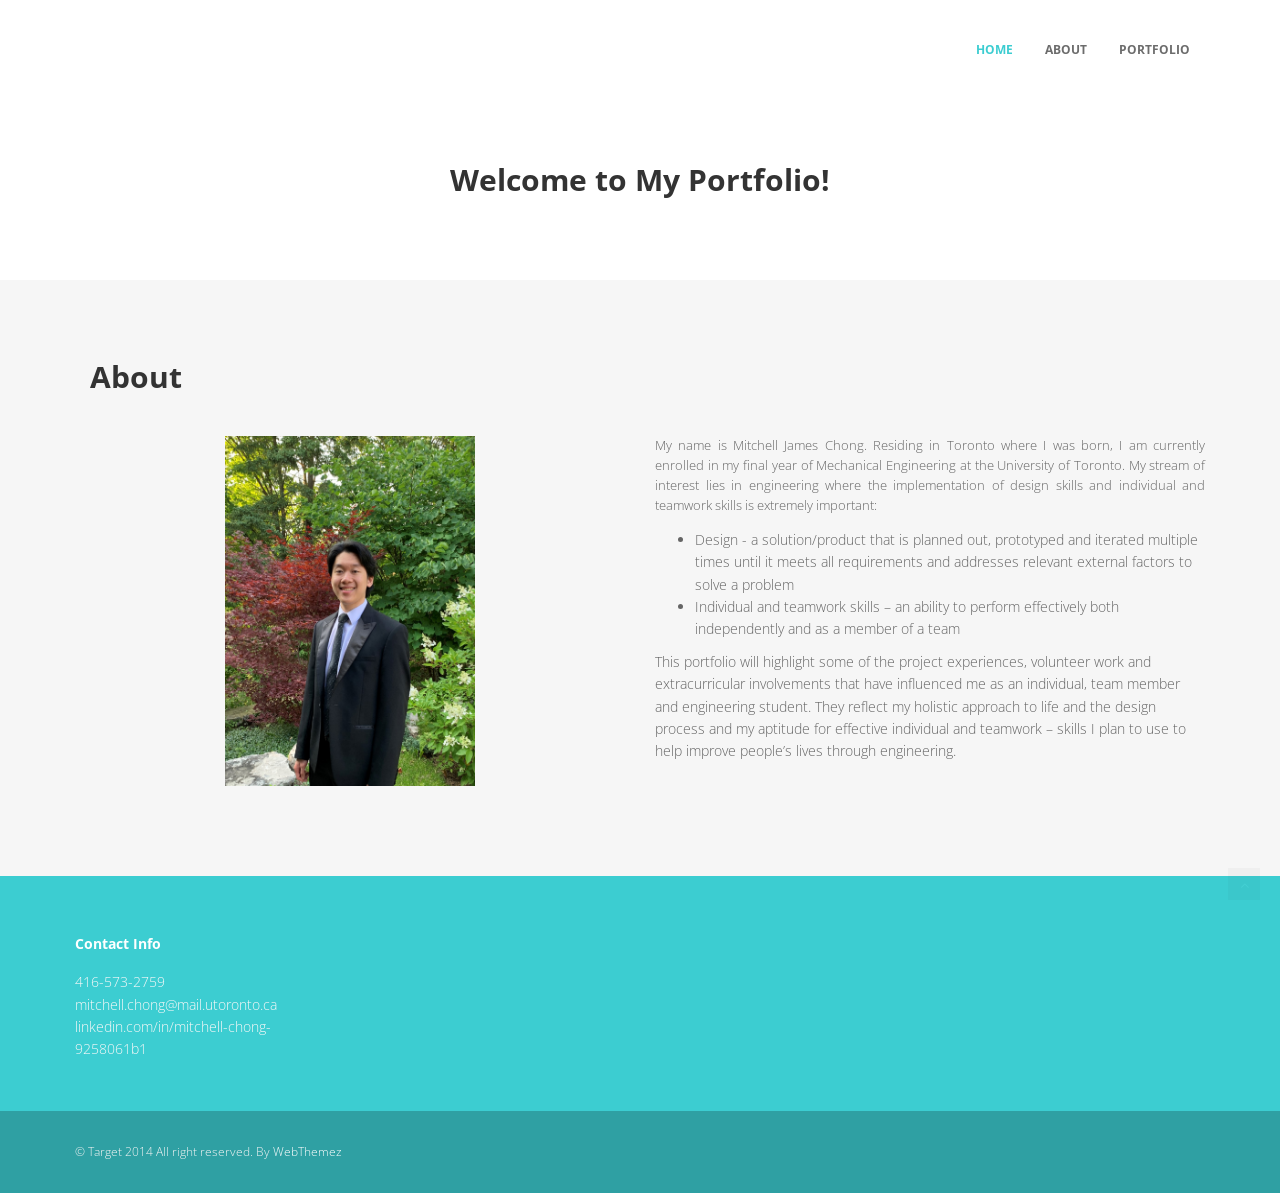
==== commit 767dfcad: "Update index.html" ====
--- a/index.html
+++ b/index.html
@@ -93,7 +93,7 @@
 			<div class="col-lg-3">
 				<div class="widget">
 					<p>
-						<h5 class="widgetheading">Contact Info</h5>
+						<h5>Contact Info</h5>
 						416-573-2759 <br>
 						mitchell.chong@mail.utoronto.ca <br>
 						linkedin.com/in/mitchell-chong-9258061b1 <br>
--- a/css/style.css
+++ b/css/style.css
@@ -513,7 +513,7 @@
 ==================================== */
 
 #inner-headline{
-	background: #3CCDD1;
+	background:#3CCDD1;
 	position:relative;
 	margin:0;
 	padding:0;
@@ -524,6 +524,19 @@
 #inner-headline .inner-heading h2 {
 	color:#fff;
 	margin:20px 0 0 0;
+}
+
+#portfolio-section{
+	background:#A7E4FF !important;
+	width:800px;
+	height:75px
+	position:center;
+	margin:auto;
+	padding:0;
+	border-style: solid;
+	border-color: #B6C7D6;
+	border-radius: 10px;
+	text-align:center;
 }
 
 /* --- breadcrumbs --- */
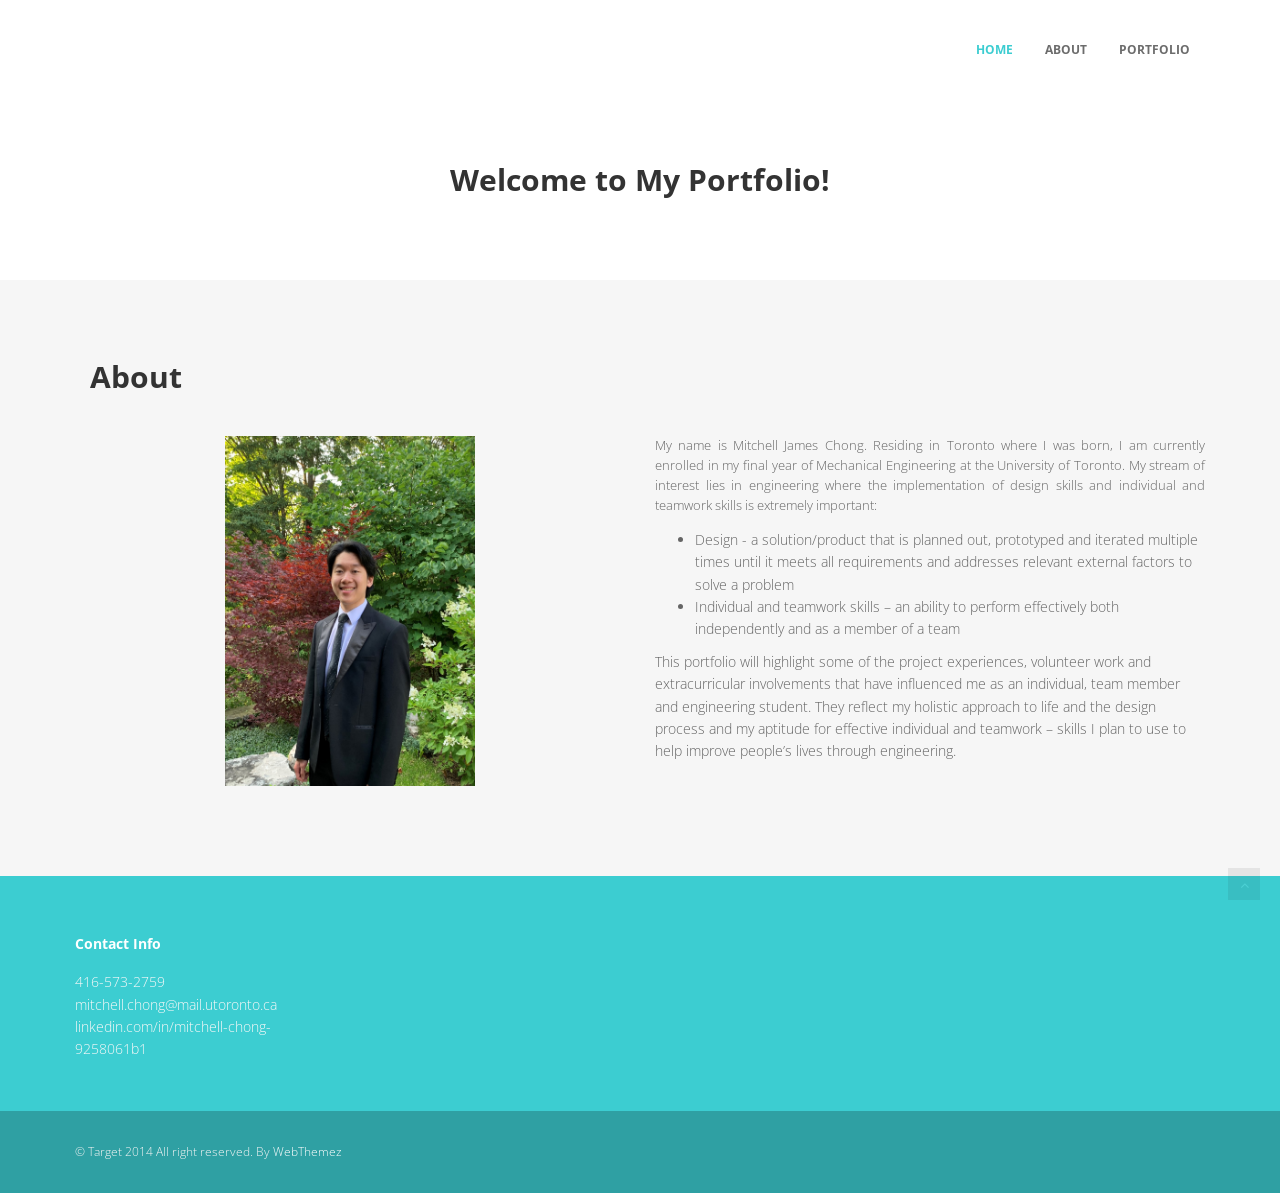
==== commit 1b2b4fee: "Update index.html" ====
--- a/index.html
+++ b/index.html
@@ -65,6 +65,7 @@
 								</div>
 									
 								<div class="col-md-6">
+									<div class="about-logo">
 										<p style="text-align: justify">
 										My name is Mitchell James Chong. Residing in Toronto where I was born, I am currently enrolled in my final year of Mechanical Engineering at the University of Toronto.
 										My stream of interest lies in engineering where the implementation of design skills and individual and teamwork skills is extremely important: 
@@ -75,6 +76,7 @@
 										This portfolio will highlight some of the project experiences, volunteer work and extracurricular involvements that have influenced me as an individual, team member and engineering student.
 										They reflect my holistic approach to life and the design process and my aptitude for effective individual and teamwork – skills I plan to use to help improve people’s lives through engineering.
 										</p>
+									</div>
 
 								</div>
 							</div>
--- a/css/style.css
+++ b/css/style.css
@@ -1053,7 +1053,7 @@
 
 #bottom .widget .widgetheading span, aside .widget .widgetheading span, footer .widget .widgetheading span {	
 	position: absolute;
-	width: 60px;
+	width: 100px;
 	height: 1px;
 	bottom: -1px;
 	right:0;
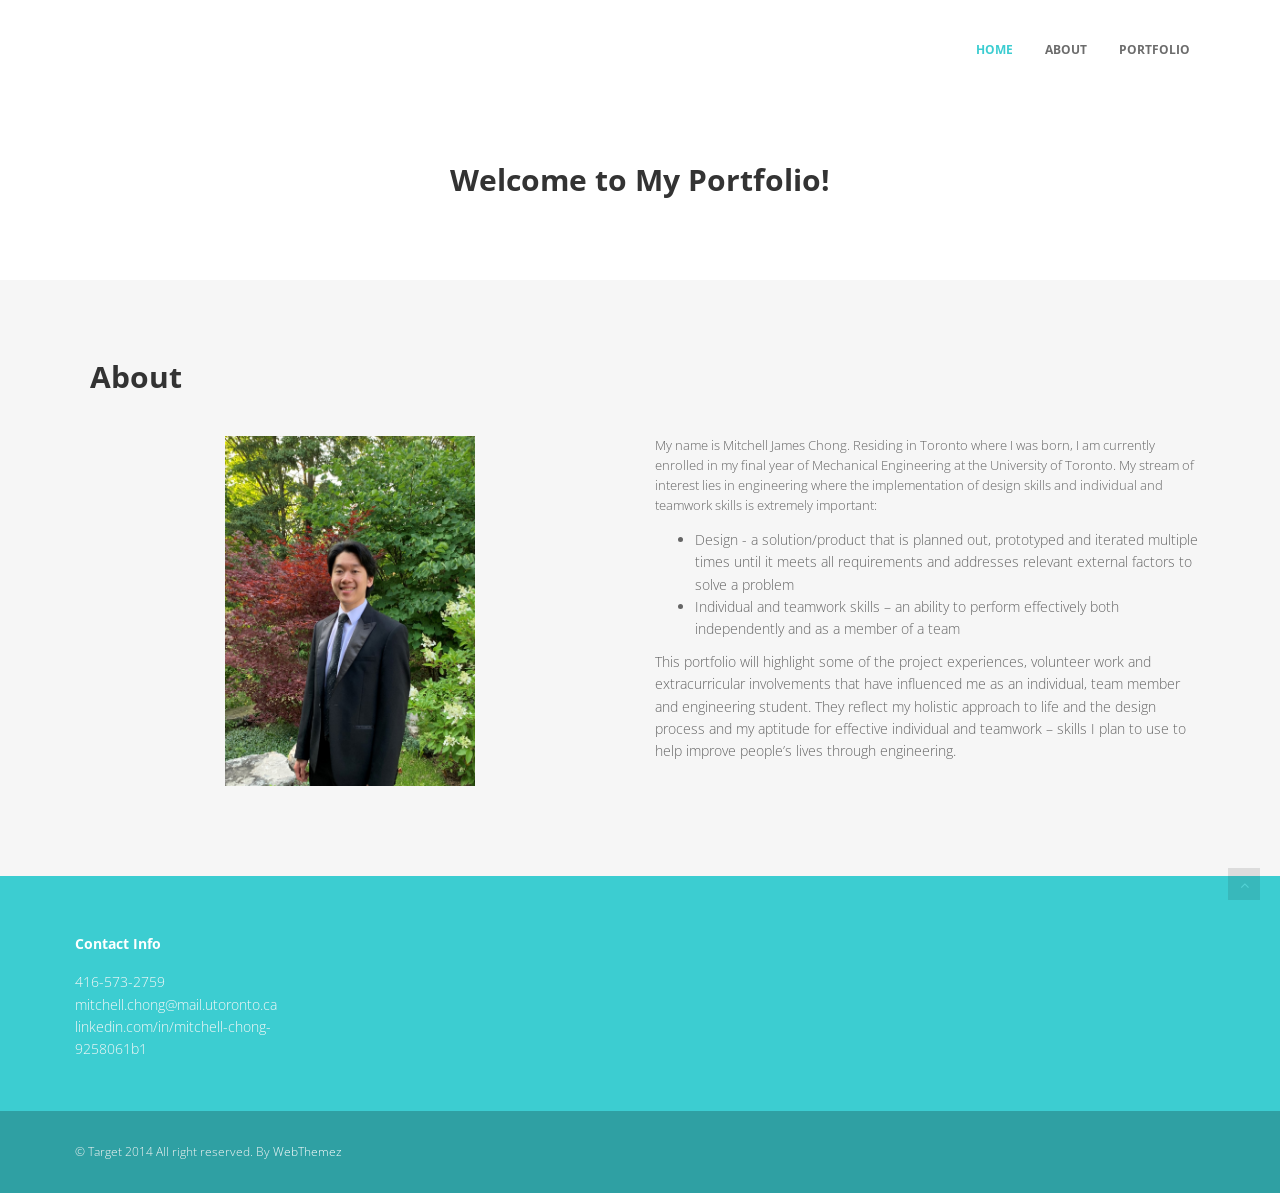
==== commit 266fc2ed: "Update index.html" ====
--- a/index.html
+++ b/index.html
@@ -66,7 +66,7 @@
 									
 								<div class="col-md-6">
 									<div class="about-logo">
-										<p style="text-align: justify">
+										<p>
 										My name is Mitchell James Chong. Residing in Toronto where I was born, I am currently enrolled in my final year of Mechanical Engineering at the University of Toronto.
 										My stream of interest lies in engineering where the implementation of design skills and individual and teamwork skills is extremely important: 
 										<ul>
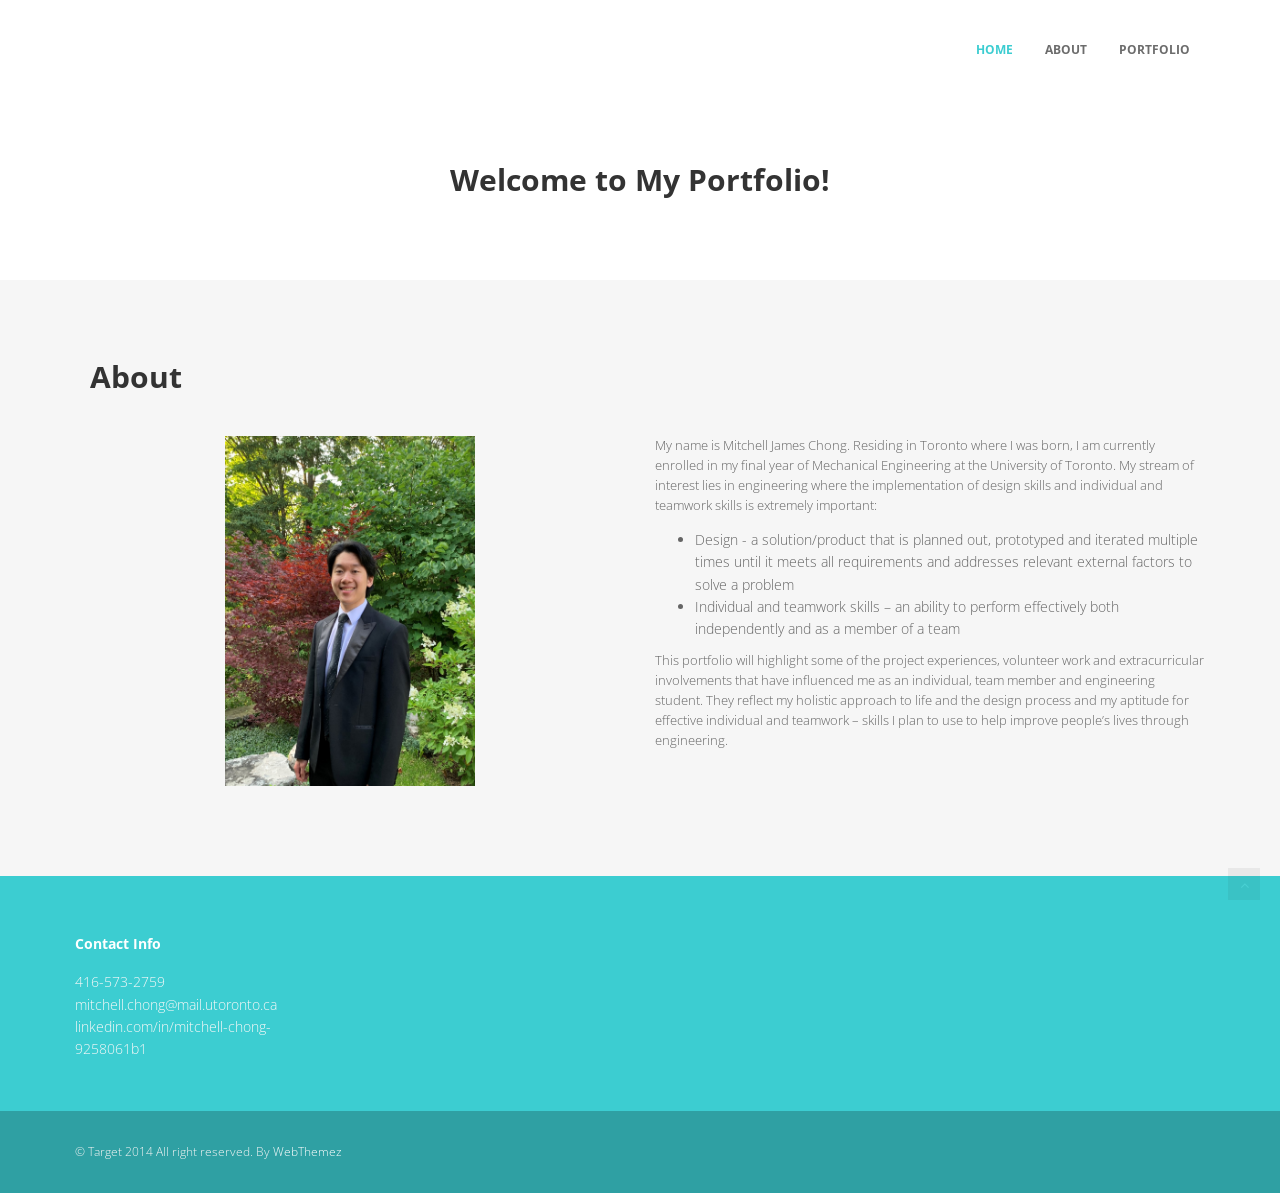
==== commit 409b4d0a: "Update index.html" ====
--- a/index.html
+++ b/index.html
@@ -68,11 +68,12 @@
 									<div class="about-logo">
 										<p>
 										My name is Mitchell James Chong. Residing in Toronto where I was born, I am currently enrolled in my final year of Mechanical Engineering at the University of Toronto.
-										My stream of interest lies in engineering where the implementation of design skills and individual and teamwork skills is extremely important: 
+										My stream of interest lies in engineering where the implementation of design skills and individual and teamwork skills is extremely important: </p>
 										<ul>
 											<li>Design - a solution/product that is planned out, prototyped and iterated multiple times until it meets all requirements and addresses relevant external factors to solve a problem </li>
 											<li>Individual and teamwork skills – an ability to perform effectively both independently and as a member of a team</li>
 										</ul> 
+										<p>
 										This portfolio will highlight some of the project experiences, volunteer work and extracurricular involvements that have influenced me as an individual, team member and engineering student.
 										They reflect my holistic approach to life and the design process and my aptitude for effective individual and teamwork – skills I plan to use to help improve people’s lives through engineering.
 										</p>
